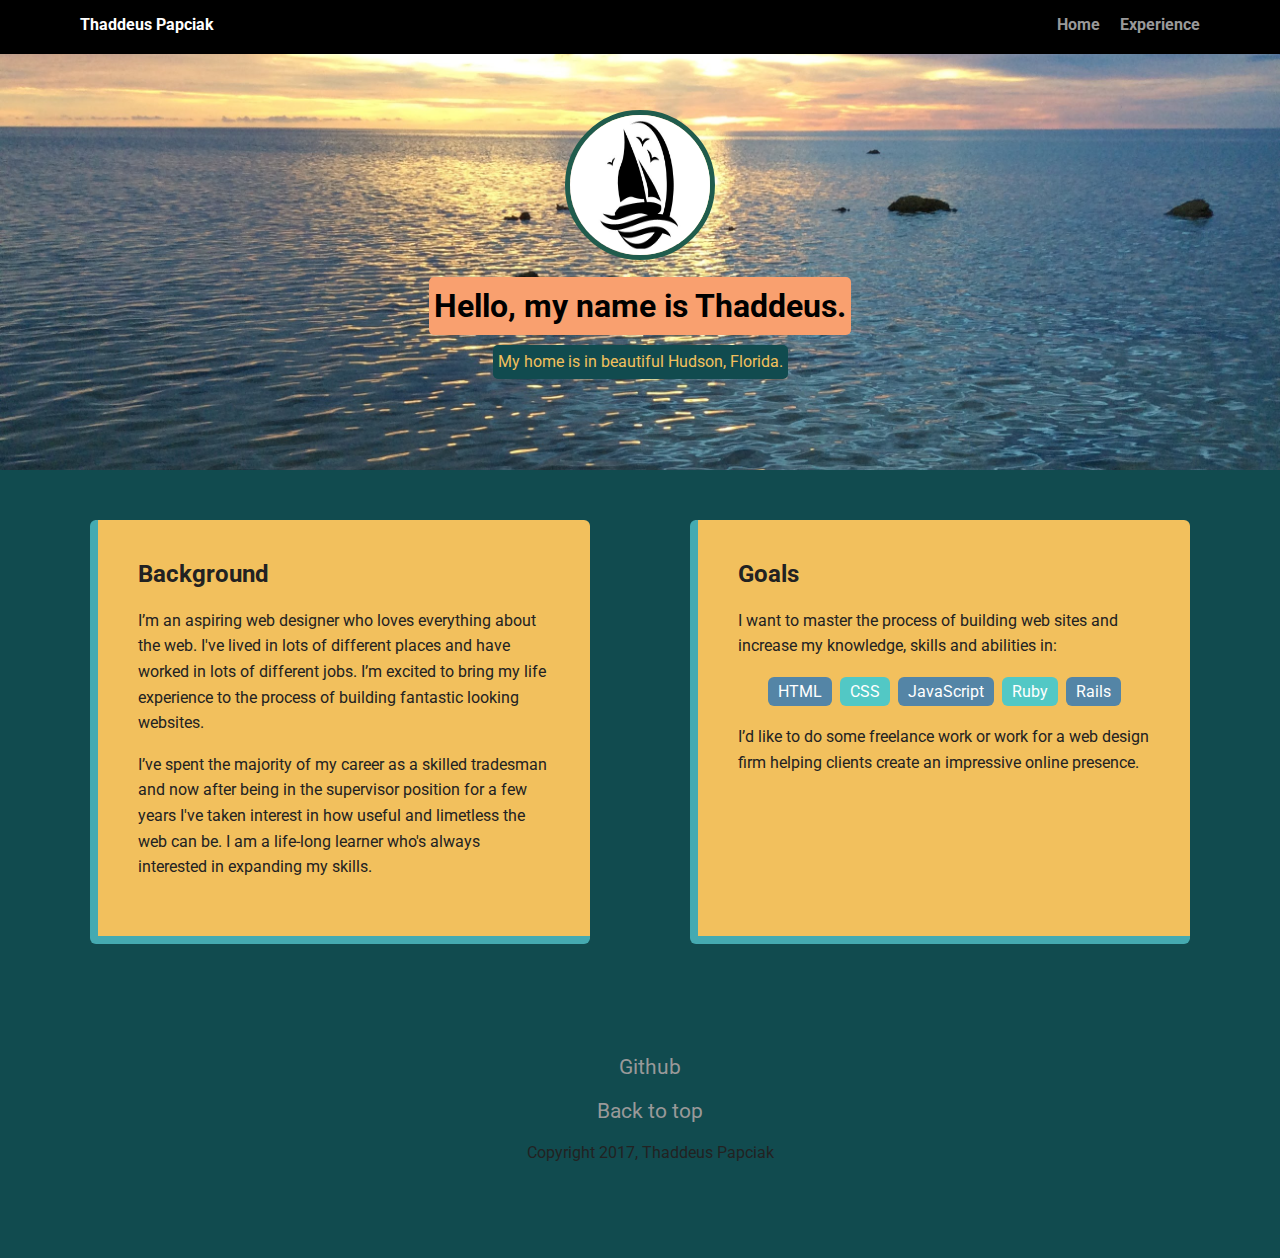
==== index.html @ 1f26de06 "Profile finished" ====
<!doctype html>
<html lang="en">
<head>
  <meta charset="utf-8">
  <title>Thaddeus Papciak's Profile</title>
  <meta name="viewport" content="width=device-width, initial-scale=1.0">
  <link rel="stylesheet" href="styles.css">
  <link href="https://fonts.googleapis.com/css?family=Muli%7CRoboto:400,300,500,700,900" rel="stylesheet"></head>
  <body>

    <div class="main-nav">
        <ul class="nav">
          <li class="name">Thaddeus Papciak</li>
          <li><a href="index.html">Home</a></li>
          <li><a href="experience/experience.html">Experience</a></li>
        </ul>
    </div>

    <header>
      <img src="images/profile-image.jpeg" alt="Drawing of Thaddeus Papciak" class="profile-image">
      <h1 class="tag name">Hello, my name is Thaddeus.</h1>
      <p class="tag location">My home is in beautiful Hudson, Florida.</p>
    </header>

    <main class="flex">
      <div class="card">
        <h2>Background</h2>
        <p>I’m an aspiring web designer who loves everything about the web. I've lived in lots of different places and have worked in lots of different jobs. I’m excited to bring my life experience to the process of building fantastic looking websites.</p>
        <p>I’ve spent the majority of my career as a skilled tradesman and now after being in the supervisor position for a few years I've taken interest in how useful and limetless the web can be. I am a life-long learner who's always interested in expanding my skills.</p>
      </div>

      <div class="card">
        <h2>Goals</h2>
        <p>I want to master the process of building web sites and increase my knowledge, skills and abilities in:</p>
        <ul class="skills">
          <li>HTML</li>
          <li>CSS</li>
          <li>JavaScript</li>
          <li>Ruby</li>
          <li>Rails</li>
        </ul>
        <p>I’d like to do some freelance work or work for a web design firm helping clients create an impressive online presence.</p>
      </div>

    </main>
    <footer>

      <p><a href="https://github.com/tedpapciak/Portfolio"  target="_blank" class="social github">Github</a></p>
      <p><a href="#top">Back to top</a></p>

      <p class="copyright">Copyright 2017, Thaddeus Papciak</p>
    </footer>
  </body>
  </html>
---- styles.css ----
/* Global Layout Set-up */
* {
  box-sizing: border-box;
}

body {
  margin: 0;
  padding: 0;
  text-align: center;
  font-family: 'Roboto', sans-serif;
  color: #222;
  background: #114b4f;
}
/* Link Styles */

a {
  text-decoration: none;
  color: #999;
}
a:hover {
  color: #6633ff;
}

/* Section Styles */

.main-nav {
  width: 100%;
  background: black;
  min-height: 30px;
  padding: 10px;
  position: fixed;
  text-align: center;
}
.nav {
  display: flex;
  justify-content: space-around;
  font-weight: 700;
  list-style-type: none;
  margin: 0 auto;
  padding: 0;
}

.nav .name {
    display: block;
    margin-right: auto;
    color: white;
}
.nav li {
  padding: 5px 10px 10px 10px;
}
.nav a {
  transition: all .5s;
}
.nav a:hover {
  color: white
}

header {
  text-align: center;
  background: url('images/hudson.jpeg') no-repeat top center ;
  background-size: cover;
  overflow: hidden;
  padding-top: 60px;
}
header {
  line-height: 1.5;
}
header .profile-image {
  margin-top: 50px;
  width: 150px;
  height: 150px;
  border-radius: 50%;
  border: 5px solid #205c4d;
  transition: all .5s;

}
header .profile-image:hover {
  transform: scale(1.2) rotate(5deg);
  border: 5px solid #f4e671;
}


.tag {
  background-color: #f9a06f;
  color: black;
  padding: 5px;
  border-radius: 5px;
  display: table;
  margin: 10px auto;
}
.location {
  background-color: #114b4f;
  color: #f2c05d;

}
.card {
  margin: 30px;
  padding: 20px 40px 40px;
  max-width: 500px;
  text-align: left;
  background: #f2c05d;
  border-bottom:  8px  solid #45aab1;
  border-left:  8px solid #45aab1;
  border-radius: 6px;
  transition: all .5s;
}
.card:hover {
  border-color: #001e52;

}

ul.skills {
  padding: 0;
  text-align: center;
}

.skills li {
  border-radius: 6px;
  display: inline-block;
  background: #52c8c5;
  color: white;
  padding: 5px 10px;
  margin: 2px;
}

.skills li:nth-child(odd) {
  background: #5485a6;
}

footer {
  width: 100%;
  min-height: 30px;
  padding: 20px 0 40px 20px;
}

footer .copyright {
  top: -8px;
  font-size: .75em;
}

footer ul {
  list-style-type: none;
  margin: 0;
  padding: 0;
}

/*footer ul li {
  display: inline-block;
}

a.social {
  display: inline-block;
  text-indent: -9999px;
  margin-left: 5px;
  width: 30px;
  height: 30px;
  background-size: 30px 30px;
  opacity: .4;
  transition: all .5s;
}
a.twitter {
  background-image: url(images/twitter.svg);
}
a.linkedin {
  background-image: url(images/linkedin.svg);
}*/
a.github {
  background-image: url(images/github.svg);
}
a.social:hover {
  opacity: 1;
}
.clearfix {
  clear: both;
}

/* Styles for larger screens */
@media screen and (min-width: 720px) {

  .flex {
      display: -ms-flexbox;      /* TWEENER - IE 10 */
      display: flex;
      max-width: 1200px;
      -ms-flex-pack: distribute;
      justify-content: space-around;
      margin: 0 auto;
  }

  header {
    min-height: 470px;
  }

  .nav {
    max-width: 1200px;
    padding: 0 30px;
  }


  main {
    padding-top: 20px;
  }

  main p {
    line-height: 1.6em;
  }

  footer {
    font-size: 1.3em;
    max-width: 1200px;
    margin: 40px auto;
  }

}
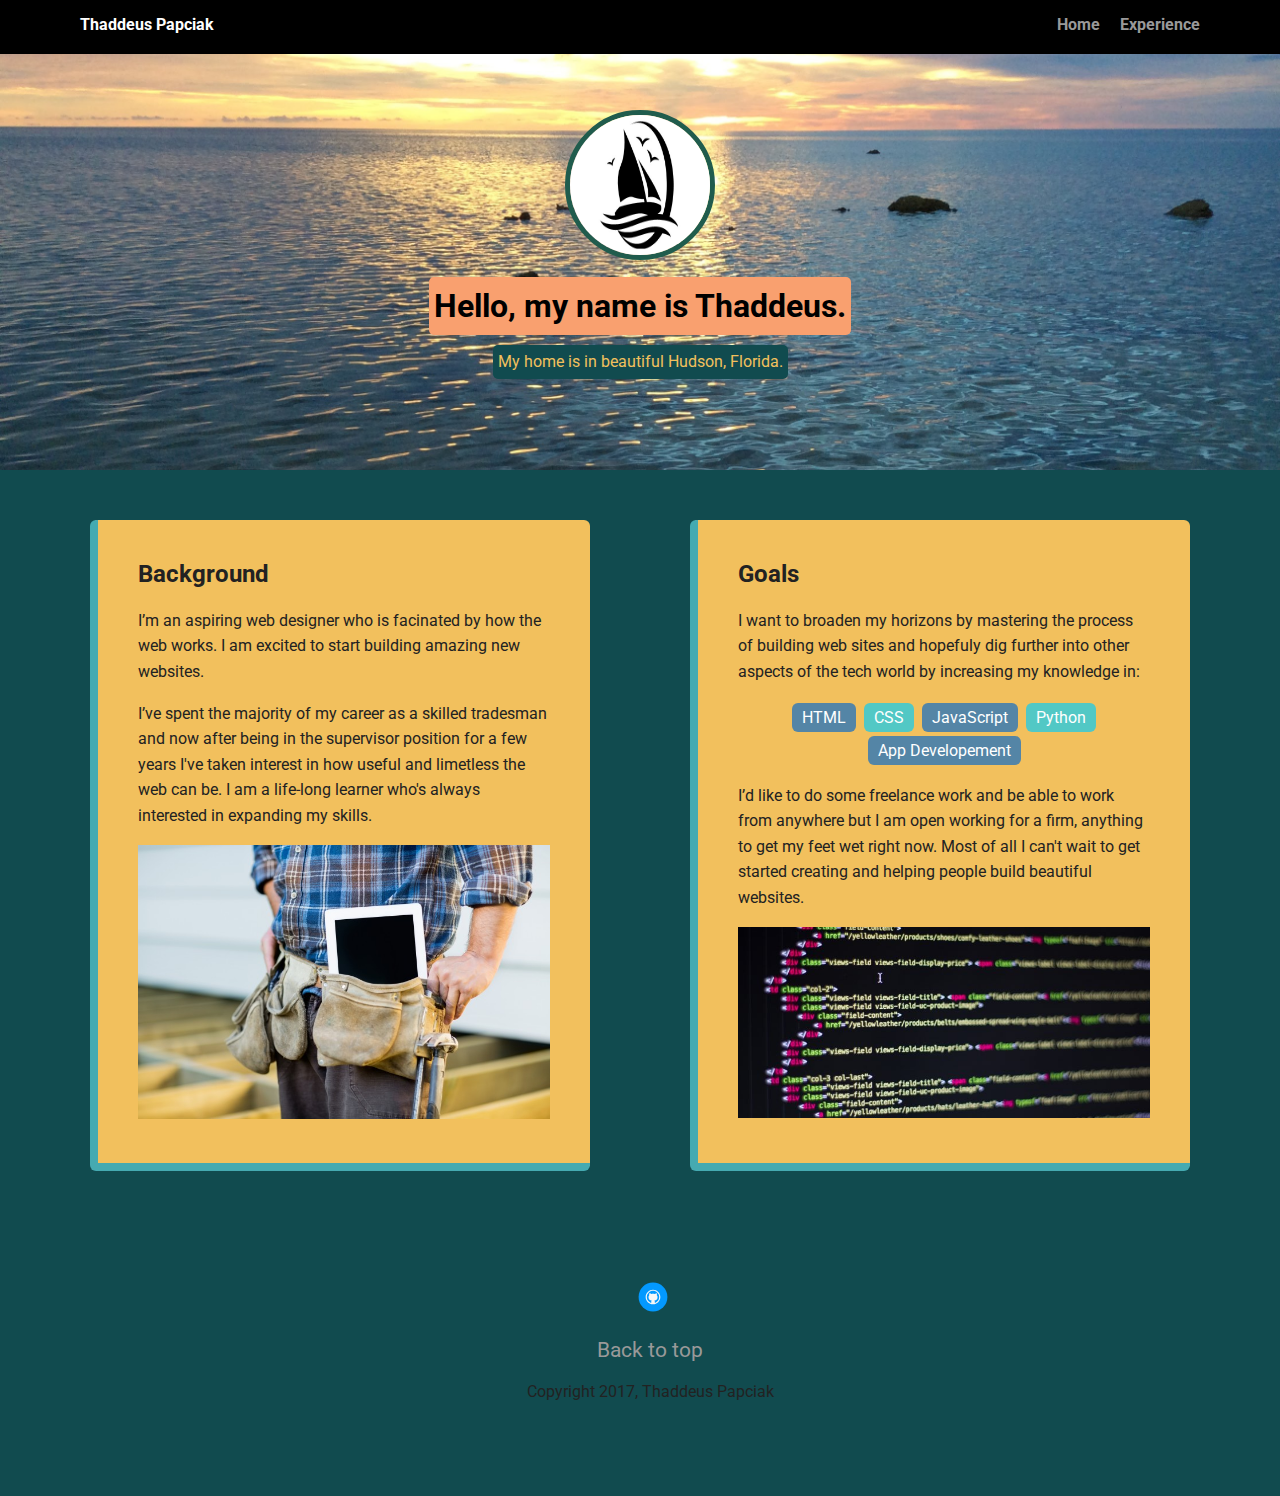
==== commit c56da31e: "aditions and improvements" ====
--- a/index.html
+++ b/index.html
@@ -2,7 +2,7 @@
 <html lang="en">
 <head>
   <meta charset="utf-8">
-  <title>Thaddeus Papciak's Profile</title>
+  <title>Thaddeus Papciak</title>
   <meta name="viewport" content="width=device-width, initial-scale=1.0">
   <link rel="stylesheet" href="styles.css">
   <link href="https://fonts.googleapis.com/css?family=Muli%7CRoboto:400,300,500,700,900" rel="stylesheet"></head>
@@ -17,7 +17,7 @@
     </div>
 
     <header>
-      <img src="images/profile-image.jpeg" alt="Drawing of Thaddeus Papciak" class="profile-image">
+      <img src="images/profile-image.jpeg" alt="Sailboat underway" class="profile-image">
       <h1 class="tag name">Hello, my name is Thaddeus.</h1>
       <p class="tag location">My home is in beautiful Hudson, Florida.</p>
     </header>
@@ -25,27 +25,30 @@
     <main class="flex">
       <div class="card">
         <h2>Background</h2>
-        <p>I’m an aspiring web designer who loves everything about the web. I've lived in lots of different places and have worked in lots of different jobs. I’m excited to bring my life experience to the process of building fantastic looking websites.</p>
+        <p>I’m an aspiring web designer who is facinated by how the web works. I am excited to start building amazing new websites.</p>
         <p>I’ve spent the majority of my career as a skilled tradesman and now after being in the supervisor position for a few years I've taken interest in how useful and limetless the web can be. I am a life-long learner who's always interested in expanding my skills.</p>
+        <img src="images/tablet-tool.jpeg" alt="Tablet in tool belt " class="tablet-tool">
       </div>
 
       <div class="card">
         <h2>Goals</h2>
-        <p>I want to master the process of building web sites and increase my knowledge, skills and abilities in:</p>
+        <p>I want to broaden my horizons by mastering the process of building web sites and hopefuly dig further into other aspects of the tech world by increasing my knowledge in:</p>
         <ul class="skills">
           <li>HTML</li>
           <li>CSS</li>
           <li>JavaScript</li>
-          <li>Ruby</li>
-          <li>Rails</li>
+          <li>Python</li>
+          <li>App Developement</li>
         </ul>
-        <p>I’d like to do some freelance work or work for a web design firm helping clients create an impressive online presence.</p>
+        <p>I’d like to do some freelance work and be able to work from anywhere but I am open working for a firm, anything to get my feet wet right now. Most of all I can't wait to get started creating and helping people build beautiful websites.</p>
+        <img src="images/programing.jpeg" alt="programing code" class="programing">
       </div>
 
     </main>
     <footer>
 
-      <p><a href="https://github.com/tedpapciak/Portfolio"  target="_blank" class="social github">Github</a></p>
+
+      <p><a href="https://github.com/tedpapciak/Portfolio"  target="_blank" class="social github"></a></p>
       <p><a href="#top">Back to top</a></p>
 
       <p class="copyright">Copyright 2017, Thaddeus Papciak</p>
--- a/styles.css
+++ b/styles.css
@@ -57,11 +57,16 @@
 
 header {
   text-align: center;
-  background: url('images/hudson.jpeg') no-repeat top center ;
+  background: url('images/hudson.jpeg') no-repeat top center;
+
   background-size: cover;
+
+
   overflow: hidden;
   padding-top: 60px;
 }
+
+
 header {
   line-height: 1.5;
 }
@@ -127,6 +132,11 @@
   background: #5485a6;
 }
 
+.sailboat-from-above, .cad, .tablet-tool, .programing {
+  width: 100%
+
+}
+
 footer {
   width: 100%;
   min-height: 30px;
@@ -147,7 +157,7 @@
 /*footer ul li {
   display: inline-block;
 }
-
+*/
 a.social {
   display: inline-block;
   text-indent: -9999px;
@@ -155,9 +165,10 @@
   width: 30px;
   height: 30px;
   background-size: 30px 30px;
-  opacity: .4;
-  transition: all .5s;
-}
+  /*opacity: .4;*/
+  /*transition: all .5s;*/
+}
+/*
 a.twitter {
   background-image: url(images/twitter.svg);
 }
